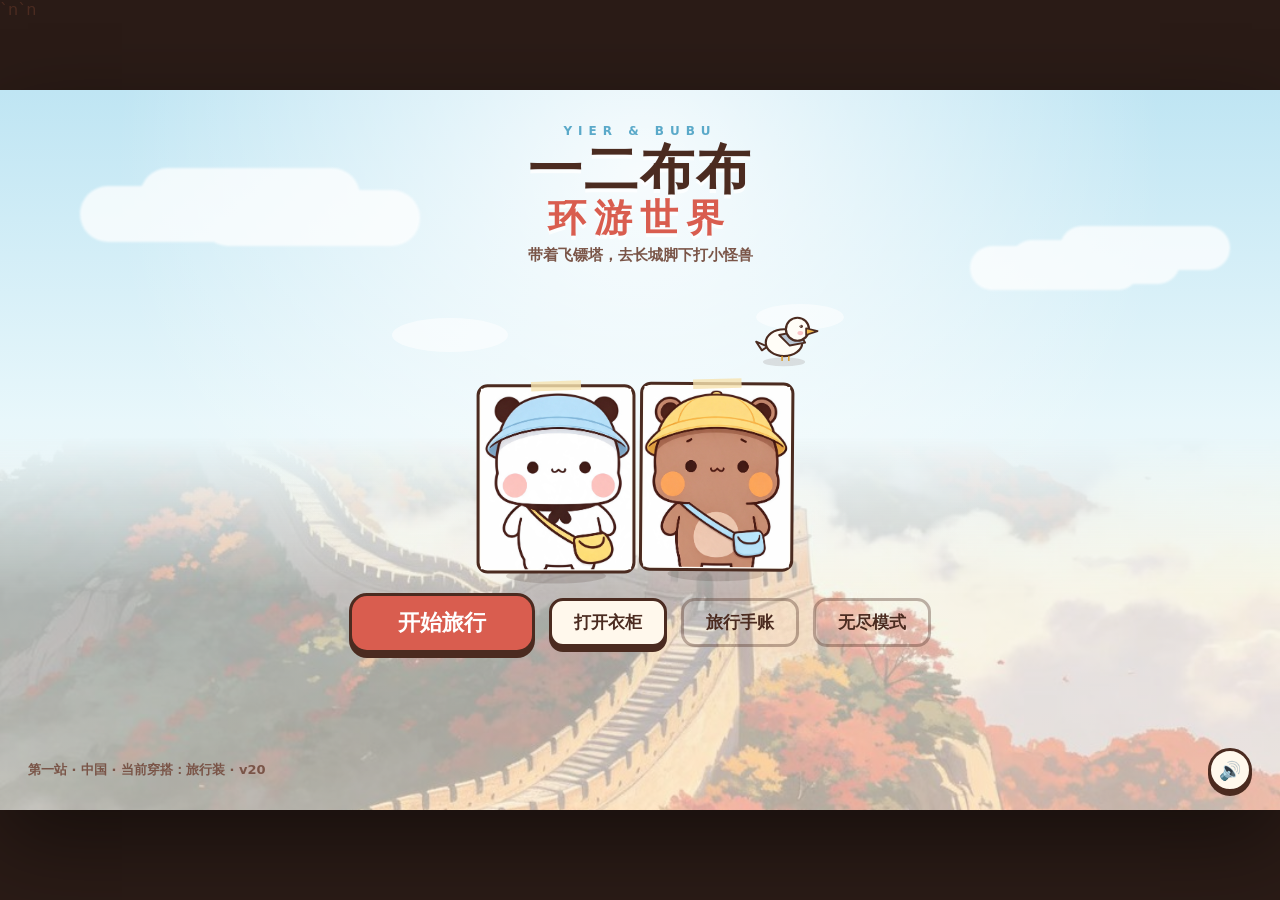
==== v20.html @ ef6043f4 "????:v20 ??????????????????" ====
<!doctype html>
<html lang="zh-CN">
<head>
<base href="./">
<meta name="app-version" content="20">
<meta charset="utf-8">
<meta name="viewport" content="width=device-width, initial-scale=1, maximum-scale=1, user-scalable=no, viewport-fit=cover">`n<meta http-equiv="Cache-Control" content="no-cache, no-store, must-revalidate">`n<meta http-equiv="Pragma" content="no-cache">
<meta name="theme-color" content="#f7e7cf">
<link rel="icon" href="data:,">
<title>一二布布环游世界</title>
<link rel="stylesheet" href="style.css?v=20">
</head>
<body>
<div id="stage">

  <!-- 加载 -->
  <section id="screen-loading" class="screen active">
    <div class="loading-box">
      <div class="loading-bears" id="loading-bears"></div>
      <h1 class="logo-small">一二布布环游世界</h1>
      <p class="muted">正在收拾行李…</p>
    </div>
  </section>

  <!-- 主菜单 -->
  <section id="screen-menu" class="screen menu-screen">
    <div class="menu-sky"></div>
    <div class="menu-cloud cloud-a"></div>
    <div class="menu-cloud cloud-b"></div>
    <div class="menu-content">
      <div class="title-wrap">
        <div class="title-kicker">YIER &amp; BUBU</div>
        <h1 class="game-title">一二布布<span>环游世界</span></h1>
        <p class="game-sub">带着飞镖塔，去长城脚下打小怪兽</p>
      </div>
      <canvas id="menu-bears" width="560" height="330"></canvas>
      <div class="menu-actions">
        <button class="btn primary big" id="btn-start">开始旅行</button>
        <button class="btn" id="btn-wardrobe">打开衣柜</button>
        <button class="btn ghost" id="btn-journal">旅行手账</button>
        <button class="btn ghost" id="btn-endless">无尽模式</button>
      </div>
      <div class="menu-foot">
        <span id="menu-place">第一站 · 中国</span>
        <button class="icon-btn" id="btn-sound-menu" title="声音">🔊</button>
      </div>
    </div>
  </section>

  <!-- 世界地图 -->
  <section id="screen-map" class="screen map-screen">
    <header class="topbar">
      <button class="icon-btn" id="btn-map-back">←</button>
      <div class="topbar-title">环球旅行地图</div>
      <div class="coin-pill"><span class="coin-dot"></span><b id="map-coins">0</b></div>
    </header>
    <div class="map-head">
      <h2>沿着虚线，一站一站走</h2>
      <p>通关一个国家，就能收集印章、解锁新衣服。</p>
    </div>
    <div class="map-route" id="map-route"></div>
    <div class="map-note">中国站已开放 · 其他站点正在施工中</div>
  </section>

  <!-- 关卡选择 -->
  <section id="screen-levels" class="screen levels-screen">
    <header class="topbar">
      <button class="icon-btn" id="btn-levels-back">←</button>
      <div class="topbar-title" id="levels-title">中国 · 汉字之城</div>
      <div class="coin-pill"><span class="coin-dot"></span><b id="levels-coins">0</b></div>
    </header>
    <div class="levels-hero">
      <canvas id="levels-bears" width="360" height="240"></canvas>
      <div class="levels-copy">
        <div class="chapter-tag">第一章</div>
        <h2>长城脚下的小怪兽</h2>
        <p>一二和布布刚下大巴，行李就被一群绒球怪盯上了。把飞镖塔架起来，保护景区！</p>
      </div>
    </div>
    <div class="level-path" id="level-path"></div>
    <div class="levels-foot">通关后获得熊熊币，可以去衣柜给两只熊换装。</div>
  </section>

  <!-- 游戏 -->
  <section id="screen-game" class="screen game-screen">
    <canvas id="game-canvas" width="1280" height="720"></canvas>

    <div class="hud">
      <div class="hud-left">
        <div class="heart-pill" id="hud-lives">❤ 10</div>
        <div class="coin-pill"><span class="coin-dot"></span><b id="hud-coins">150</b></div>
        <div class="buff-pill" id="buff-pill"></div>
      </div>
      <div class="hud-center">
        <div class="wave-label" id="hud-wave">准备中</div>
        <div class="wave-dots" id="hud-wave-dots"></div>
      </div>
      <div class="hud-right">
        <button class="icon-btn" id="btn-speed" title="加速">1×</button>
        <button class="icon-btn" id="btn-fullscreen" title="全屏">⛶</button>
        <button class="icon-btn" id="btn-pause" title="暂停">⏸</button>
      </div>
    </div>

    <div class="tip-bubble" id="tip-bubble">
      <div class="tip-name">鸥鸥提示</div>
      <div class="tip-text" id="tip-text">点地图上的空地，建一座飞镖塔。</div>
      <button class="tip-next" id="tip-next">知道啦</button>
    </div>

    <div class="wave-action" id="wave-action">
      <button class="btn primary" id="btn-wave">开始第 1 波</button>
    </div>

    <div class="skillbar" id="skillbar">
      <button class="skill-btn" id="skill-freeze"><span>❄️</span><small>冰冻</small><b class="cd-text"></b></button>
      <button class="skill-btn" id="skill-bomb"><span>💣</span><small>轰炸</small><b class="cd-text"></b></button>
    </div>

    <div class="buildbar" id="buildbar"></div>

    <div class="tower-panel" id="tower-panel">
      <div class="panel-head">
        <div class="panel-icon" id="panel-icon"></div>
        <div>
          <div class="panel-name" id="panel-name">飞镖塔</div>
          <div class="panel-level" id="panel-level">Lv.1</div>
        </div>
        <button class="icon-btn panel-close" id="panel-close">×</button>
      </div>
      <div class="panel-stats" id="panel-stats"></div>
      <div class="branch-box" id="branch-box"></div>
      <div class="panel-actions">
        <button class="btn primary" id="btn-upgrade">升级 · 80</button>
        <button class="btn ghost" id="btn-sell">拆除 · +36</button>
      </div>
    </div>

    <div class="banner" id="banner"></div>

    <div class="pause-overlay" id="pause-overlay">
      <div class="pause-card">
        <div class="pause-bears" id="pause-bears"></div>
        <h2>休息一下</h2>
        <p>布布说：零食已经摆好了。</p>
        <button class="btn primary" id="btn-resume">继续旅行</button>
        <button class="btn ghost" id="btn-quit">回到地图</button>
      </div>
    </div>
  </section>

  <!-- 结算 -->
  <section id="screen-result" class="screen result-screen">
    <div class="result-card">
      <div class="result-kicker" id="result-kicker">关卡完成</div>
      <h2 id="result-title">长城脚下</h2>
      <div class="stars" id="result-stars"></div>
      <div class="result-goals" id="result-goals"></div>
      <canvas id="result-bears" width="420" height="240"></canvas>
      <div class="reward-row">
        <div class="reward"><span class="coin-dot big"></span><b id="result-coins">+120</b><small>熊熊币</small></div>
        <div class="reward" id="result-stamp-wrap"><span class="stamp-mini">印</span><b id="result-stamp">中国印章</b><small>收集品</small></div>
      </div>
      <div class="result-actions">
        <button class="btn primary" id="btn-result-next">继续</button>
        <button class="btn" id="btn-result-replay">再玩一次</button>
        <button class="btn" id="btn-result-wardrobe">去衣柜</button>
        <button class="btn ghost" id="btn-result-map">回地图</button>
      </div>
    </div>
  </section>

  <!-- 衣柜 -->
  <section id="screen-wardrobe" class="screen wardrobe-screen">
    <header class="topbar">
      <button class="icon-btn" id="btn-wardrobe-back">←</button>
      <div class="topbar-title">一二布布的衣柜</div>
      <div class="coin-pill"><span class="coin-dot"></span><b id="wardrobe-coins">0</b></div>
    </header>
    <div class="wardrobe-stage">
      <div class="wardrobe-bg"></div>
      <canvas id="wardrobe-canvas" width="980" height="330"></canvas>
      <div class="wardrobe-label" id="wardrobe-label">旅行装</div>
    </div>
    <div class="outfit-grid" id="outfit-grid"></div>
    <div class="wardrobe-actions">
      <button class="btn primary" id="btn-wear">穿上这套</button>
      <div class="wardrobe-hint" id="wardrobe-hint">选一套喜欢的，两只熊一起换。</div>
    </div>
  </section>

  <!-- 旅行手账 -->
  <section id="screen-journal" class="screen journal-screen">
    <header class="topbar">
      <button class="icon-btn" id="btn-journal-back">←</button>
      <div class="topbar-title">旅行手账</div>
      <div class="coin-pill"><span class="coin-dot"></span><b id="journal-coins">0</b></div>
    </header>
    <div class="journal-paper">
      <h2>已收集的印章</h2>
      <div class="stamp-grid" id="stamp-grid"></div>
      <h2>小怪兽图鉴</h2>
      <div class="monster-grid" id="monster-grid"></div>
      <p class="journal-note">集齐六个国家的印章，就能解锁“环球旅行斗篷”。</p>
    </div>
  </section>

  <!-- 剧情对话 -->
  <div class="story-overlay" id="story-overlay">
    <div class="story-card">
      <canvas id="story-portrait" width="220" height="220"></canvas>
      <div class="story-body">
        <div class="story-name" id="story-name">鸥鸥</div>
        <div class="story-text" id="story-text"></div>
      </div>
      <button class="btn primary" id="story-next">继续</button>
    </div>
  </div>

  <!-- 提示 -->
  <div class="toast" id="toast"></div>
</div>

<!-- 竖屏提示 -->
<div class="rotate-hint" id="rotate-hint">
  <div class="rotate-icon">↻</div>
  <p>把手机横过来，旅行更舒服</p>
</div>

<script src="js/data.js?v=20"></script>
<script src="js/art.js?v=20"></script>
<script src="js/game.js?v=20"></script>
<script src="js/app.js?v=20"></script>
</body>
</html>
---- style.css ----
:root{
  --ink:#4b2b20;
  --ink-soft:#7a5548;
  --cream:#fff8ec;
  --paper:#fffdf7;
  --red:#d95d4f;
  --red-dark:#b8443a;
  --gold:#f2b84b;
  --gold-dark:#d99a2b;
  --sky:#8ecae6;
  --sky-dark:#5aa9c9;
  --mint:#8fd6b4;
  --pink:#f7b6c8;
  --line:4px solid var(--ink);
  --shadow:0 8px 0 rgba(75,43,32,.16), 0 14px 30px rgba(75,43,32,.18);
  --shadow-soft:0 6px 0 rgba(75,43,32,.10), 0 12px 24px rgba(75,43,32,.12);
}

*{box-sizing:border-box;-webkit-tap-highlight-color:transparent;}
html,body{margin:0;padding:0;width:100%;height:100%;overflow:hidden;background:#2a1b16;}
body{
  font-family:"PingFang SC","Hiragino Sans GB","Microsoft YaHei","Noto Sans SC",system-ui,sans-serif;
  color:var(--ink);
  user-select:none;
}
button{font-family:inherit;color:inherit;border:0;background:none;cursor:pointer;}
b{font-weight:800;}

#stage{
  position:absolute;
  left:0;top:0;
  width:1280px;height:720px;
  transform-origin:0 0;
  overflow:hidden;
  background:var(--cream);
  border-radius:0;
  box-shadow:0 30px 80px rgba(0,0,0,.45);
}

.screen{
  position:absolute;inset:0;
  display:none;
  overflow:hidden;
}
.screen.active{display:block;}

/* ---------- 通用组件 ---------- */
.btn{
  display:inline-flex;align-items:center;justify-content:center;gap:8px;
  min-height:46px;padding:10px 22px;
  border:3px solid var(--ink);
  border-radius:14px;
  background:var(--cream);
  box-shadow:0 5px 0 var(--ink);
  font-size:17px;font-weight:800;
  transition:transform .08s ease, box-shadow .08s ease, background .15s ease;
}
.btn:hover{transform:translateY(-2px);box-shadow:0 7px 0 var(--ink);}
.btn:active{transform:translateY(3px);box-shadow:0 2px 0 var(--ink);}
.btn.primary{background:var(--red);color:#fff;}
.btn.primary:hover{background:#e2685a;}
.btn.ghost{background:transparent;box-shadow:none;border-color:rgba(75,43,32,.35);}
.btn.ghost:active{transform:translateY(2px);box-shadow:none;}
.btn.big{min-height:58px;font-size:22px;padding:12px 46px;border-radius:18px;}
.btn:disabled{opacity:.45;cursor:not-allowed;transform:none;box-shadow:0 5px 0 var(--ink);}

.icon-btn{
  width:44px;height:44px;border-radius:50%;
  border:3px solid var(--ink);
  background:var(--cream);
  box-shadow:0 4px 0 var(--ink);
  font-size:18px;font-weight:800;
  display:inline-flex;align-items:center;justify-content:center;
}
.icon-btn:active{transform:translateY(3px);box-shadow:0 1px 0 var(--ink);}

.coin-pill,.heart-pill{
  display:inline-flex;align-items:center;gap:8px;
  background:var(--cream);
  border:3px solid var(--ink);
  border-radius:999px;
  padding:6px 16px 6px 10px;
  font-weight:800;font-size:18px;
  box-shadow:0 4px 0 rgba(75,43,32,.25);
}
.coin-dot{
  width:20px;height:20px;border-radius:50%;
  background:radial-gradient(circle at 35% 30%,#ffe08a,var(--gold) 55%,var(--gold-dark));
  border:2px solid var(--ink);
  display:inline-block;position:relative;
}
.coin-dot::after{
  content:"★";position:absolute;inset:0;display:flex;align-items:center;justify-content:center;
  font-size:10px;color:#9a6418;
}
.coin-dot.big{width:28px;height:28px;}
.heart-pill{color:var(--red);}

.topbar{
  position:absolute;left:0;right:0;top:0;height:72px;
  display:flex;align-items:center;gap:16px;padding:12px 24px;
  background:linear-gradient(180deg,rgba(255,248,236,.98),rgba(255,248,236,.86));
  border-bottom:3px solid rgba(75,43,32,.18);
  z-index:20;
}
.topbar-title{font-size:22px;font-weight:900;flex:1;text-align:center;letter-spacing:1px;}
.topbar .coin-pill{margin-left:auto;}

.muted{color:var(--ink-soft);}
.build-tag{position:absolute;right:14px;bottom:10px;font-size:11px;color:rgba(75,43,32,.45);z-index:60;pointer-events:none;}

/* ---------- 加载 ---------- */
#screen-loading{background:linear-gradient(180deg,#cdeaf6,#fff8ec);}
#screen-loading.active{display:flex;align-items:center;justify-content:center;}
.loading-box{text-align:center;}
.loading-bears{width:220px;height:150px;margin:0 auto 8px;}
.logo-small{font-size:26px;margin:0 0 6px;}

/* ---------- 主菜单 ---------- */
.menu-screen{
  background:linear-gradient(180deg,#bfe5f3 0%,#e8f7fb 46%,#fff8ec 100%);
}
.menu-screen::after{
  content:"";position:absolute;left:0;right:0;bottom:0;height:52%;
  background:url("assets/cn.jpg?v=20") center 62%/cover no-repeat;
  opacity:.38;
  -webkit-mask-image:linear-gradient(180deg,transparent 0%,#000 42%);
  mask-image:linear-gradient(180deg,transparent 0%,#000 42%);
  pointer-events:none;
}
.menu-sky{
  position:absolute;inset:0;
  background:radial-gradient(ellipse at 50% 12%,rgba(255,255,255,.85),transparent 58%);
}
.menu-cloud{position:absolute;background:#fff;border-radius:999px;opacity:.75;filter:blur(1px);}
.cloud-a{width:220px;height:56px;left:80px;top:96px;box-shadow:60px -18px 0 #fff,120px 4px 0 #fff;}
.cloud-b{width:170px;height:44px;right:100px;top:150px;box-shadow:50px -14px 0 #fff,-40px 6px 0 #fff;}
.menu-content{position:relative;z-index:2;height:100%;display:flex;flex-direction:column;align-items:center;justify-content:flex-start;padding-top:34px;}
.title-wrap{text-align:center;}
.title-kicker{font-size:12px;letter-spacing:6px;font-weight:900;color:var(--sky-dark);margin-bottom:4px;}
.game-title{
  margin:0;font-size:54px;line-height:1.02;letter-spacing:2px;
  color:var(--ink);
  text-shadow:0 4px 0 rgba(255,255,255,.75);
}
.game-title span{display:block;font-size:38px;color:var(--red);letter-spacing:8px;margin-top:2px;}
.game-sub{margin:8px 0 0;font-size:15px;color:var(--ink-soft);font-weight:700;}
#menu-bears{width:560px;height:330px;display:block;margin:2px auto 0;}
.menu-actions{display:flex;gap:14px;align-items:center;margin-top:-4px;}
.menu-foot{
  position:absolute;left:28px;right:28px;bottom:18px;
  display:flex;align-items:center;justify-content:space-between;
  font-size:13px;font-weight:800;color:var(--ink-soft);z-index:3;
}

/* ---------- 地图 ---------- */
.map-screen{
  background:
    radial-gradient(circle at 18% 12%,rgba(255,255,255,.55),transparent 38%),
    linear-gradient(160deg,#f8e7c8,#f2d6ac 55%,#e9c796);
}
.map-screen::before{
  content:"";position:absolute;inset:0;
  background-image:radial-gradient(rgba(75,43,32,.08) 1px,transparent 1px);
  background-size:18px 18px;
  opacity:.5;pointer-events:none;
}
.map-head{padding:86px 0 10px;text-align:center;position:relative;z-index:2;}
.map-head h2{margin:0;font-size:25px;letter-spacing:1px;}
.map-head p{margin:4px 0 0;font-size:13px;color:var(--ink-soft);font-weight:700;}
.map-route{
  position:relative;z-index:2;
  width:1140px;margin:16px auto 0;
  display:grid;grid-template-columns:repeat(3,1fr);gap:18px;
}
.country-card{
  position:relative;height:176px;border:4px solid var(--ink);border-radius:20px;
  overflow:hidden;background:#fff;box-shadow:var(--shadow);
  transition:transform .15s ease;
}
.country-card.unlocked{cursor:pointer;}
.country-card.unlocked:hover{transform:translateY(-4px) rotate(-.4deg);}
.country-card img{width:100%;height:100%;object-fit:cover;display:block;}
.country-card .cc-shade{
  position:absolute;inset:0;
  background:linear-gradient(180deg,rgba(0,0,0,0) 28%,rgba(38,22,16,.72) 100%);
}
.country-card .cc-copy{position:absolute;left:16px;right:14px;bottom:12px;color:#fff;}
.country-card .cc-name{font-size:23px;font-weight:900;letter-spacing:2px;line-height:1.1;}
.country-card .cc-tag{font-size:12px;opacity:.88;font-weight:700;margin-top:2px;}
.country-card .cc-badge{
  position:absolute;top:10px;left:10px;
  background:var(--gold);border:2px solid var(--ink);border-radius:999px;
  padding:3px 10px;font-size:11px;font-weight:900;color:var(--ink);
}
.country-card .cc-stamp{
  position:absolute;top:10px;right:10px;
  width:38px;height:38px;border-radius:50%;
  border:3px solid #fff2d0;color:#fff2d0;
  display:flex;align-items:center;justify-content:center;
  font-size:19px;font-weight:900;transform:rotate(-12deg);
  background:rgba(217,93,79,.7);
}
.country-card.locked img{filter:grayscale(.7) blur(1.2px) brightness(.9);}
.country-card.locked .cc-shade{background:linear-gradient(180deg,rgba(255,248,236,.05),rgba(38,22,16,.68));}
.country-card.locked .cc-name{color:rgba(255,255,255,.82);}
.country-card .cc-lock{
  position:absolute;inset:0;display:flex;align-items:center;justify-content:center;
  color:rgba(255,255,255,.9);font-size:14px;font-weight:900;letter-spacing:2px;
  text-shadow:0 2px 6px rgba(0,0,0,.5);
}
.map-note{position:absolute;left:0;right:0;bottom:14px;text-align:center;font-size:12px;color:rgba(75,43,32,.6);font-weight:700;z-index:2;}

/* ---------- 关卡 ---------- */
.levels-screen{
  background:
    linear-gradient(180deg,rgba(255,248,236,.86),rgba(255,248,236,.72)),
    url("assets/cn.jpg?v=20") center/cover no-repeat;
}
.levels-screen::after{content:"";position:absolute;inset:0;background:radial-gradient(ellipse at 50% 20%,transparent 40%,rgba(75,43,32,.18));pointer-events:none;}
.levels-hero{position:relative;z-index:2;display:flex;align-items:center;gap:24px;padding:92px 60px 0;}
#levels-bears{width:360px;height:240px;}
.levels-copy{max-width:700px;}
.chapter-tag{display:inline-block;background:var(--gold);border:3px solid var(--ink);border-radius:999px;padding:3px 12px;font-size:12px;font-weight:900;}
.levels-copy h2{margin:8px 0 4px;font-size:30px;}
.levels-copy p{margin:0;font-size:14px;line-height:1.7;color:var(--ink-soft);font-weight:600;}
.level-path{
  position:relative;z-index:2;
  display:flex;align-items:flex-start;justify-content:center;gap:28px;
  margin-top:8px;padding:0 40px;
}
.level-path::before{
  content:"";position:absolute;left:10%;right:10%;top:130px;
  border-top:4px dashed rgba(75,43,32,.35);
}
.level-node{
  position:relative;z-index:2;width:152px;text-align:center;cursor:pointer;
  transition:transform .15s ease;
}
.level-node:hover{transform:translateY(-4px);}
.level-node .ln-map{
  width:140px;height:68px;margin:0 auto 6px;border:3px solid var(--ink);border-radius:12px;
  background:#fff8ec;box-shadow:0 4px 0 rgba(75,43,32,.25);overflow:hidden;
}
.level-node .ln-map canvas{display:block;width:100%;height:100%;}
.level-node .ln-circle{
  width:112px;height:112px;margin:0 auto;border-radius:50%;
  border:4px solid var(--ink);
  background:var(--cream);
  box-shadow:0 7px 0 rgba(75,43,32,.25);
  display:flex;flex-direction:column;align-items:center;justify-content:center;
  font-size:34px;font-weight:900;position:relative;
}
.level-node .ln-circle small{font-size:11px;letter-spacing:1px;color:var(--ink-soft);}
.level-node .ln-stars{margin-top:8px;font-size:19px;letter-spacing:2px;color:#c9a36b;height:24px;}
.level-node .ln-stars .on{color:var(--gold-dark);text-shadow:0 1px 0 #fff;}
.level-node .ln-name{margin-top:2px;font-size:13px;font-weight:800;}
.level-node.ln-boss .ln-circle{background:#ffe3dc;}
.level-node.locked{cursor:not-allowed;filter:grayscale(.8);opacity:.72;}
.level-node.locked:hover{transform:none;}
.level-node .ln-lock{position:absolute;left:50%;top:38px;transform:translateX(-50%);font-size:26px;}
.levels-foot{position:absolute;left:0;right:0;bottom:18px;text-align:center;font-size:12px;color:rgba(75,43,32,.62);font-weight:700;z-index:2;}

/* ---------- 游戏 ---------- */
.game-screen{background:#8db3c9;}
#game-canvas{position:absolute;inset:0;width:1280px;height:720px;display:block;}
.hud{
  position:absolute;left:0;right:0;top:0;height:70px;
  display:flex;align-items:center;gap:16px;padding:12px 20px;
  background:linear-gradient(180deg,rgba(255,248,236,.96),rgba(255,248,236,.62) 70%,transparent);
  z-index:10;pointer-events:none;
}
.hud button{pointer-events:auto;}
.hud-left{display:flex;gap:10px;align-items:center;}
.hud-center{flex:1;text-align:center;}
.wave-label{font-size:15px;font-weight:900;letter-spacing:1px;}
.wave-dots{display:flex;gap:6px;justify-content:center;margin-top:2px;}
.wave-dots i{width:16px;height:6px;border-radius:99px;background:rgba(75,43,32,.22);border:1px solid rgba(75,43,32,.35);}
.wave-dots i.done{background:var(--gold);}
.wave-dots i.now{background:var(--red);}
.hud-right{display:flex;gap:8px;}
.buildbar{
  position:absolute;left:0;right:0;bottom:0;height:122px;
  display:flex;align-items:center;justify-content:center;gap:12px;
  padding:10px 18px 14px;
  background:linear-gradient(180deg,rgba(255,248,236,.15),rgba(255,248,236,.94) 42%,rgba(255,248,236,.98));
  z-index:10;
}
.build-card{
  width:158px;height:98px;border:3px solid var(--ink);border-radius:16px;
  background:var(--cream);box-shadow:0 5px 0 rgba(75,43,32,.28);
  display:flex;align-items:center;gap:8px;padding:7px 9px;
  transition:transform .1s ease, background .15s ease;
}
.build-card:hover{transform:translateY(-3px);}
.build-card.selected{background:#ffe9b8;transform:translateY(-4px);box-shadow:0 7px 0 var(--red);}
.build-card.disabled{opacity:.4;cursor:not-allowed;transform:none;}
.build-card canvas{width:52px;height:52px;flex:0 0 52px;}
.build-card .bc-name{font-size:14px;font-weight:900;line-height:1.2;}
.build-card .bc-cost{font-size:12px;font-weight:900;color:var(--gold-dark);display:flex;align-items:center;gap:3px;margin-top:2px;}
.build-card .bc-key{font-size:10px;color:var(--ink-soft);margin-top:1px;}
.tower-panel{
  position:absolute;left:18px;right:auto;top:84px;width:272px;
  background:var(--cream);border:4px solid var(--ink);border-radius:20px;
  box-shadow:var(--shadow);padding:14px;z-index:15;
  display:none;
}
.tower-panel.show{display:block;}
.panel-head{display:flex;align-items:center;gap:10px;position:relative;}
.panel-icon{width:48px;height:48px;border-radius:12px;border:3px solid var(--ink);background:#fff;display:flex;align-items:center;justify-content:center;}
.panel-icon canvas{width:40px;height:40px;}
.panel-name{font-size:17px;font-weight:900;}
.panel-level{font-size:12px;color:var(--ink-soft);font-weight:800;}
.panel-close{position:absolute;right:-2px;top:-4px;width:30px;height:30px;font-size:15px;box-shadow:0 3px 0 var(--ink);}
.panel-stats{display:grid;grid-template-columns:1fr 1fr;gap:6px 10px;margin:12px 0;font-size:12px;font-weight:700;}
.panel-stats span{background:rgba(75,43,32,.06);border-radius:8px;padding:5px 8px;}
.panel-actions{display:flex;gap:8px;}
.panel-actions .btn{flex:1;padding:8px 6px;font-size:13px;min-height:40px;}
.tip-bubble{
  position:absolute;right:18px;left:auto;top:84px;bottom:auto;width:340px;
  background:var(--cream);border:3px solid var(--ink);border-radius:18px;
  box-shadow:var(--shadow);padding:10px 12px 10px 14px;z-index:16;
  display:none;pointer-events:none;
}
.tip-bubble.show{display:block;animation:pop .22s ease;}
.tip-bubble::after{
  content:"";position:absolute;right:40px;left:auto;bottom:-14px;
  width:0;height:0;border-left:12px solid transparent;border-right:12px solid transparent;
  border-top:14px solid var(--ink);
}
.tip-next{pointer-events:auto;}
.tip-name{font-size:11px;font-weight:900;color:var(--sky-dark);letter-spacing:1px;}
.tip-text{font-size:13px;font-weight:700;line-height:1.55;margin:3px 0 7px;}
.tip-next{font-size:11px;font-weight:900;color:var(--red);padding:2px 0;}
.wave-action{position:absolute;left:50%;right:auto;bottom:132px;transform:translateX(-50%);z-index:12;}
.wave-action .btn{min-height:50px;font-size:17px;padding:8px 20px;}
.banner{
  position:absolute;left:0;right:0;top:190px;text-align:center;z-index:14;
  font-size:44px;font-weight:900;color:#fff;letter-spacing:3px;
  text-shadow:0 4px 0 var(--ink),0 8px 18px rgba(0,0,0,.35);
  opacity:0;transform:scale(.92);transition:opacity .25s ease, transform .25s ease;
  pointer-events:none;
}
.banner.show{opacity:1;transform:scale(1);}
.pause-overlay{
  position:absolute;inset:0;background:rgba(42,24,18,.55);z-index:30;
  display:none;align-items:center;justify-content:center;
}
.pause-overlay.show{display:flex;}
.pause-card{
  width:430px;background:var(--cream);border:4px solid var(--ink);border-radius:24px;
  box-shadow:var(--shadow);padding:22px;text-align:center;
}
.pause-bears{height:120px;margin:-4px auto 0;}
.pause-card h2{margin:0 0 4px;font-size:26px;}
.pause-card p{margin:0 0 14px;font-size:13px;color:var(--ink-soft);font-weight:700;}
.pause-card .btn{display:block;width:100%;margin-top:9px;}

/* ---------- 结算 ---------- */
.result-screen{
  background:
    linear-gradient(180deg,rgba(255,248,236,.9),rgba(255,248,236,.78)),
    url("assets/cn.jpg?v=20") center/cover no-repeat;
  align-items:center;justify-content:center;
}
.result-screen.active{display:flex;}
.result-card{
  width:660px;background:var(--cream);border:4px solid var(--ink);border-radius:26px;
  box-shadow:var(--shadow);padding:22px 28px 20px;text-align:center;position:relative;
}
.result-kicker{font-size:12px;letter-spacing:4px;font-weight:900;color:var(--red);}
.result-card h2{margin:3px 0 4px;font-size:32px;}
.stars{font-size:40px;letter-spacing:8px;height:50px;color:#d9c6a8;}
.stars .on{color:var(--gold);text-shadow:0 3px 0 var(--ink);}
#result-bears{width:420px;height:240px;display:block;margin:-6px auto 0;}
.reward-row{display:flex;justify-content:center;gap:24px;margin:0 0 14px;}
.reward{display:flex;flex-direction:column;align-items:center;gap:2px;font-size:18px;font-weight:900;}
.reward small{font-size:10px;color:var(--ink-soft);font-weight:700;}
.reward .stamp-mini{
  width:30px;height:30px;border-radius:50%;border:3px solid var(--red);
  color:var(--red);display:flex;align-items:center;justify-content:center;font-size:14px;font-weight:900;
  transform:rotate(-10deg);
}
.result-actions{display:flex;gap:10px;justify-content:center;}

/* ---------- 衣柜 ---------- */
.wardrobe-screen{
  background:
    radial-gradient(circle at 50% 0%,rgba(255,255,255,.75),transparent 55%),
    linear-gradient(180deg,#f6e3c8,#efd0ad 70%,#e8c39d);
}
.wardrobe-stage{
  position:absolute;left:50%;top:82px;transform:translateX(-50%);
  width:980px;height:330px;border:4px solid var(--ink);border-radius:22px;
  overflow:hidden;box-shadow:var(--shadow);background:#fdf3e0;
}
.wardrobe-bg{
  position:absolute;inset:0;
  background:
    linear-gradient(180deg,rgba(255,248,236,.2),rgba(255,248,236,.75)),
    repeating-linear-gradient(90deg,rgba(75,43,32,.05) 0 2px,transparent 2px 36px);
}
.wardrobe-stage::after{
  content:"";position:absolute;left:8%;right:8%;bottom:18px;height:24px;border-radius:50%;
  background:rgba(75,43,32,.12);filter:blur(6px);
}
#wardrobe-canvas{position:absolute;left:0;top:0;width:980px;height:330px;}
.wardrobe-label{
  position:absolute;left:18px;bottom:14px;
  background:var(--cream);border:3px solid var(--ink);border-radius:999px;
  padding:4px 14px;font-size:14px;font-weight:900;z-index:2;
}
.outfit-grid{
  position:absolute;left:50%;top:430px;transform:translateX(-50%);
  width:1060px;display:grid;grid-template-columns:repeat(4,1fr);gap:10px;
}
.outfit-card{
  position:relative;height:104px;border:3px solid var(--ink);border-radius:14px;
  background:var(--cream);box-shadow:0 4px 0 rgba(75,43,32,.22);
  display:flex;align-items:center;gap:6px;padding:6px 8px;cursor:pointer;
  transition:transform .1s ease, background .15s ease;
}
.outfit-card:hover{transform:translateY(-3px);}
.outfit-card.selected{background:#ffe9b8;box-shadow:0 5px 0 var(--red);}
.outfit-card.locked{opacity:.55;filter:grayscale(.6);}
.outfit-card canvas{width:62px;height:78px;flex:0 0 62px;}
.outfit-card .oc-name{font-size:12px;font-weight:900;line-height:1.3;}
.outfit-card .oc-price{font-size:11px;font-weight:900;color:var(--gold-dark);margin-top:3px;}
.outfit-card .oc-owned{font-size:10px;color:var(--mint);font-weight:900;margin-top:3px;}
.wardrobe-actions{
  position:absolute;left:50%;bottom:14px;transform:translateX(-50%);
  display:flex;align-items:center;gap:16px;
}
.wardrobe-hint{font-size:12px;font-weight:700;color:var(--ink-soft);}

/* ---------- 手账 ---------- */
.journal-screen{
  background:
    radial-gradient(circle at 20% 10%,rgba(255,255,255,.6),transparent 40%),
    linear-gradient(160deg,#f8e7c8,#efd2a8);
}
.journal-paper{
  position:absolute;left:50%;top:84px;transform:translateX(-50%);
  width:1050px;height:560px;background:var(--paper);
  border:4px solid var(--ink);border-radius:18px;box-shadow:var(--shadow);
  padding:20px 26px;overflow:hidden;
}
.journal-paper::before{
  content:"";position:absolute;inset:8px;border:2px dashed rgba(75,43,32,.18);border-radius:12px;pointer-events:none;
}
.journal-paper h2{margin:2px 0 10px;font-size:20px;}
.stamp-grid{display:flex;gap:12px;flex-wrap:wrap;min-height:92px;}
.stamp-card{
  width:92px;height:82px;border-radius:50%;border:3px solid var(--red);
  color:var(--red);display:flex;flex-direction:column;align-items:center;justify-content:center;
  font-size:12px;font-weight:900;transform:rotate(-8deg);background:rgba(217,93,79,.05);
}
.stamp-card.off{border-color:rgba(75,43,32,.2);color:rgba(75,43,32,.25);background:transparent;transform:none;}
.monster-grid{display:flex;gap:12px;flex-wrap:wrap;margin-bottom:8px;}
.monster-card{
  width:96px;height:96px;border:3px solid var(--ink);border-radius:14px;background:var(--cream);
  display:flex;flex-direction:column;align-items:center;justify-content:center;gap:2px;font-size:10px;font-weight:800;
}
.monster-card canvas{width:56px;height:56px;}
.journal-note{margin:6px 0 0;font-size:11px;color:var(--ink-soft);font-weight:700;}

/* ---------- 剧情 ---------- */
.story-overlay{
  position:absolute;inset:0;background:rgba(42,24,18,.42);z-index:50;
  display:none;align-items:flex-end;justify-content:center;padding-bottom:38px;
}
.story-overlay.show{display:flex;}
.story-card{
  width:860px;min-height:170px;background:var(--cream);border:4px solid var(--ink);border-radius:22px;
  box-shadow:var(--shadow);padding:14px 18px;display:flex;align-items:center;gap:16px;position:relative;
}
#story-portrait{width:130px;height:130px;flex:0 0 130px;}
.story-body{flex:1;}
.story-name{font-size:14px;font-weight:900;color:var(--red);letter-spacing:1px;margin-bottom:2px;}
.story-text{font-size:16px;line-height:1.65;font-weight:700;min-height:52px;}
.story-card .btn{position:absolute;right:16px;bottom:14px;min-height:40px;font-size:14px;padding:6px 18px;}

/* ---------- 提示 ---------- */
.toast{
  position:absolute;left:50%;bottom:140px;transform:translate(-50%,14px);
  background:rgba(75,43,32,.92);color:#fff;border-radius:999px;
  padding:9px 20px;font-size:13px;font-weight:800;z-index:80;
  opacity:0;pointer-events:none;transition:opacity .2s ease, transform .2s ease;
  white-space:nowrap;
}
.toast.show{opacity:1;transform:translate(-50%,0);}

.rotate-hint{
  position:fixed;inset:0;background:#2a1b16;color:#fff8ec;z-index:9999;
  display:none;flex-direction:column;align-items:center;justify-content:center;gap:12px;
}
.rotate-icon{font-size:48px;animation:spin 2.4s linear infinite;}
.rotate-hint p{font-size:16px;font-weight:700;}

@keyframes pop{from{transform:scale(.94);opacity:0}to{transform:scale(1);opacity:1}}
@keyframes spin{to{transform:rotate(360deg)}}
@keyframes floaty{0%,100%{transform:translateY(0)}50%{transform:translateY(-8px)}}

.buff-pill{
  display:none;align-items:center;padding:4px 10px;border-radius:999px;
  background:#ffe9b8;border:2px solid var(--ink);font-size:11px;font-weight:900;color:var(--ink);
}
.menu-actions{flex-wrap:wrap;justify-content:center;}
.skillbar{position:absolute;left:20px;bottom:132px;display:flex;gap:10px;z-index:14;}
.skill-btn{
  position:relative;width:58px;height:58px;border-radius:18px;border:3px solid var(--ink);
  background:var(--cream);box-shadow:0 5px 0 rgba(75,43,32,.28);
  display:flex;flex-direction:column;align-items:center;justify-content:center;gap:1px;
  font-family:inherit;cursor:pointer;overflow:hidden;
}
.skill-btn span{font-size:20px;line-height:1;}
.skill-btn small{font-size:10px;font-weight:900;color:var(--ink);line-height:1;}
.skill-btn .cd-text{position:absolute;right:4px;bottom:2px;font-size:10px;color:var(--ink-soft);}
.skill-btn.cooling{opacity:.55;filter:grayscale(.35);}
.skill-btn.aiming{background:#ffe3dc;box-shadow:0 0 0 3px rgba(217,74,61,.35),0 5px 0 rgba(75,43,32,.28);}
.result-goals{display:flex;flex-wrap:wrap;justify-content:center;gap:6px;margin:2px 0 8px;}
.result-goal{font-size:11px;font-weight:800;padding:3px 9px;border-radius:999px;border:2px solid rgba(75,43,32,.25);color:var(--ink-soft);}
.result-goal.done{background:#e8f5e9;border-color:#4b8b5a;color:#2f6b3d;}
.result-goal.fail{opacity:.55;text-decoration:line-through;}
.branch-box{margin:8px 0 4px;}
.branch-title{font-size:11px;font-weight:900;color:var(--ink-soft);margin-bottom:5px;}
.branch-btn{
  display:block;width:100%;text-align:left;margin-bottom:5px;padding:7px 9px;
  border:2px solid var(--ink);border-radius:10px;background:#fff8ec;font-family:inherit;cursor:pointer;
}
.branch-btn b{font-size:13px;display:block;}
.branch-btn small{font-size:10px;color:var(--ink-soft);line-height:1.35;display:block;margin-top:2px;}
.branch-btn:hover{background:#ffe9b8;}
.branch-chosen{font-size:12px;font-weight:900;color:#2f6b3d;background:#e8f5e9;border:2px solid #4b8b5a;border-radius:10px;padding:6px 8px;}

@media (orientation:landscape) and (max-height:620px){
  .hud{top:var(--safe-y,0px);}
  .buildbar{bottom:var(--safe-y,0px);}
  .skillbar{bottom:calc(132px + var(--safe-y,0px));}
  .tower-panel{top:calc(84px + var(--safe-y,0px));}
  .tip-bubble{top:calc(84px + var(--safe-y,0px));}
  .levels-foot{bottom:calc(18px + var(--safe-y,0px));}
  .menu-content{padding-top:calc(14px + var(--safe-y,0px));}
  .title-kicker{font-size:10px;letter-spacing:4px;margin-bottom:2px;}
  .game-title{font-size:40px;}
  .game-title span{font-size:28px;letter-spacing:5px;}
  .game-sub{font-size:12px;margin-top:4px;}
  #menu-bears{width:407px;height:240px;}
  .menu-actions{gap:8px;margin-top:-6px;}
  .menu-actions .btn{min-height:40px;padding:8px 14px;font-size:13px;}
  .menu-foot{bottom:calc(8px + var(--safe-y,0px));font-size:11px;}
}

@media (max-width:900px) and (orientation:portrait){
  .rotate-hint{display:flex;}
}
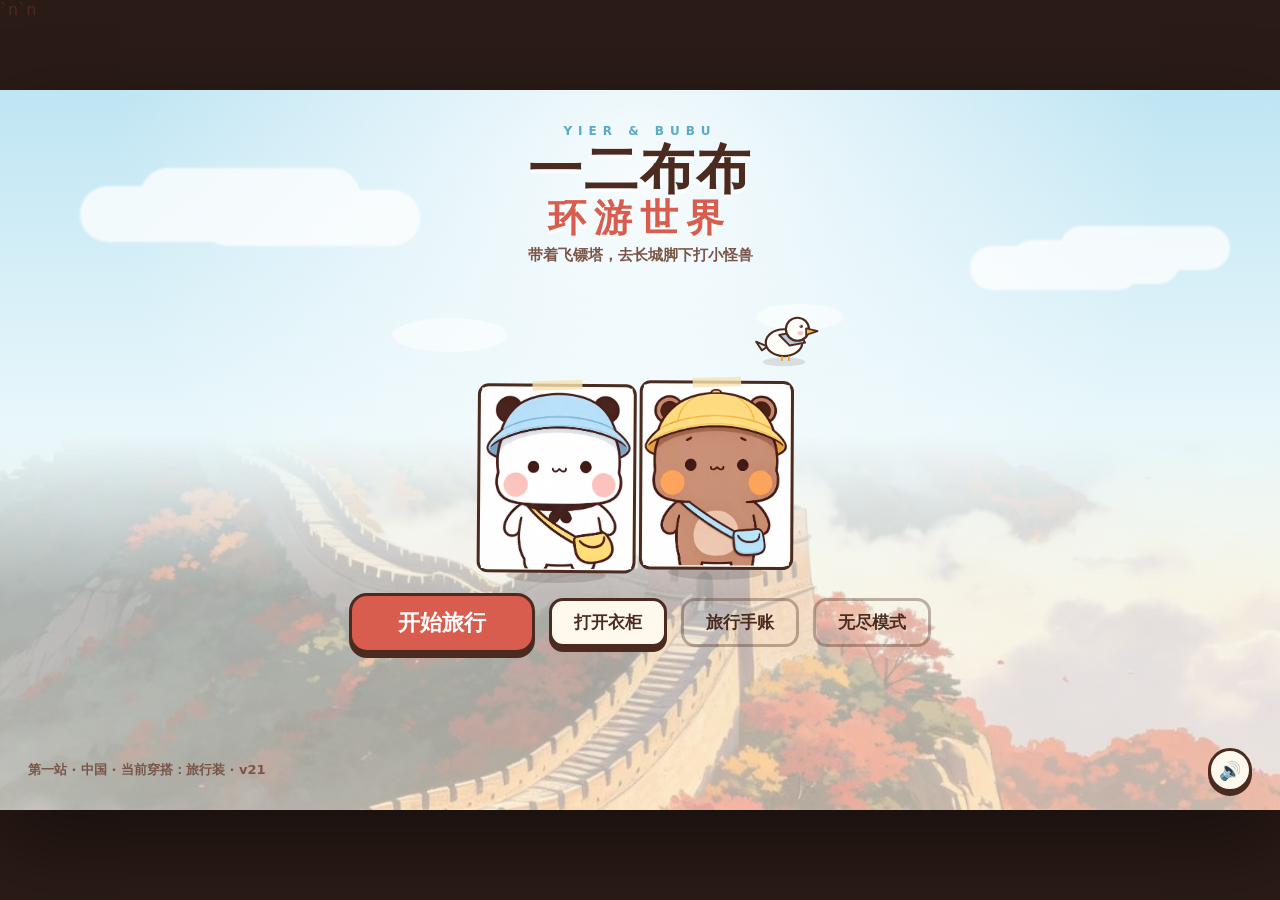
==== commit c9aefd5a: "v21:???????????,???????" ====
--- a/v20.html
+++ b/v20.html
@@ -1,235 +1,13 @@
-<!doctype html>
-<html lang="zh-CN">
+<!doctype html>
+<html lang="zh-CN">
 <head>
-<base href="./">
-<meta name="app-version" content="20">
-<meta charset="utf-8">
-<meta name="viewport" content="width=device-width, initial-scale=1, maximum-scale=1, user-scalable=no, viewport-fit=cover">`n<meta http-equiv="Cache-Control" content="no-cache, no-store, must-revalidate">`n<meta http-equiv="Pragma" content="no-cache">
-<meta name="theme-color" content="#f7e7cf">
-<link rel="icon" href="data:,">
-<title>一二布布环游世界</title>
-<link rel="stylesheet" href="style.css?v=20">
-</head>
-<body>
-<div id="stage">
-
-  <!-- 加载 -->
-  <section id="screen-loading" class="screen active">
-    <div class="loading-box">
-      <div class="loading-bears" id="loading-bears"></div>
-      <h1 class="logo-small">一二布布环游世界</h1>
-      <p class="muted">正在收拾行李…</p>
-    </div>
-  </section>
-
-  <!-- 主菜单 -->
-  <section id="screen-menu" class="screen menu-screen">
-    <div class="menu-sky"></div>
-    <div class="menu-cloud cloud-a"></div>
-    <div class="menu-cloud cloud-b"></div>
-    <div class="menu-content">
-      <div class="title-wrap">
-        <div class="title-kicker">YIER &amp; BUBU</div>
-        <h1 class="game-title">一二布布<span>环游世界</span></h1>
-        <p class="game-sub">带着飞镖塔，去长城脚下打小怪兽</p>
-      </div>
-      <canvas id="menu-bears" width="560" height="330"></canvas>
-      <div class="menu-actions">
-        <button class="btn primary big" id="btn-start">开始旅行</button>
-        <button class="btn" id="btn-wardrobe">打开衣柜</button>
-        <button class="btn ghost" id="btn-journal">旅行手账</button>
-        <button class="btn ghost" id="btn-endless">无尽模式</button>
-      </div>
-      <div class="menu-foot">
-        <span id="menu-place">第一站 · 中国</span>
-        <button class="icon-btn" id="btn-sound-menu" title="声音">🔊</button>
-      </div>
-    </div>
-  </section>
-
-  <!-- 世界地图 -->
-  <section id="screen-map" class="screen map-screen">
-    <header class="topbar">
-      <button class="icon-btn" id="btn-map-back">←</button>
-      <div class="topbar-title">环球旅行地图</div>
-      <div class="coin-pill"><span class="coin-dot"></span><b id="map-coins">0</b></div>
-    </header>
-    <div class="map-head">
-      <h2>沿着虚线，一站一站走</h2>
-      <p>通关一个国家，就能收集印章、解锁新衣服。</p>
-    </div>
-    <div class="map-route" id="map-route"></div>
-    <div class="map-note">中国站已开放 · 其他站点正在施工中</div>
-  </section>
-
-  <!-- 关卡选择 -->
-  <section id="screen-levels" class="screen levels-screen">
-    <header class="topbar">
-      <button class="icon-btn" id="btn-levels-back">←</button>
-      <div class="topbar-title" id="levels-title">中国 · 汉字之城</div>
-      <div class="coin-pill"><span class="coin-dot"></span><b id="levels-coins">0</b></div>
-    </header>
-    <div class="levels-hero">
-      <canvas id="levels-bears" width="360" height="240"></canvas>
-      <div class="levels-copy">
-        <div class="chapter-tag">第一章</div>
-        <h2>长城脚下的小怪兽</h2>
-        <p>一二和布布刚下大巴，行李就被一群绒球怪盯上了。把飞镖塔架起来，保护景区！</p>
-      </div>
-    </div>
-    <div class="level-path" id="level-path"></div>
-    <div class="levels-foot">通关后获得熊熊币，可以去衣柜给两只熊换装。</div>
-  </section>
-
-  <!-- 游戏 -->
-  <section id="screen-game" class="screen game-screen">
-    <canvas id="game-canvas" width="1280" height="720"></canvas>
-
-    <div class="hud">
-      <div class="hud-left">
-        <div class="heart-pill" id="hud-lives">❤ 10</div>
-        <div class="coin-pill"><span class="coin-dot"></span><b id="hud-coins">150</b></div>
-        <div class="buff-pill" id="buff-pill"></div>
-      </div>
-      <div class="hud-center">
-        <div class="wave-label" id="hud-wave">准备中</div>
-        <div class="wave-dots" id="hud-wave-dots"></div>
-      </div>
-      <div class="hud-right">
-        <button class="icon-btn" id="btn-speed" title="加速">1×</button>
-        <button class="icon-btn" id="btn-fullscreen" title="全屏">⛶</button>
-        <button class="icon-btn" id="btn-pause" title="暂停">⏸</button>
-      </div>
-    </div>
-
-    <div class="tip-bubble" id="tip-bubble">
-      <div class="tip-name">鸥鸥提示</div>
-      <div class="tip-text" id="tip-text">点地图上的空地，建一座飞镖塔。</div>
-      <button class="tip-next" id="tip-next">知道啦</button>
-    </div>
-
-    <div class="wave-action" id="wave-action">
-      <button class="btn primary" id="btn-wave">开始第 1 波</button>
-    </div>
-
-    <div class="skillbar" id="skillbar">
-      <button class="skill-btn" id="skill-freeze"><span>❄️</span><small>冰冻</small><b class="cd-text"></b></button>
-      <button class="skill-btn" id="skill-bomb"><span>💣</span><small>轰炸</small><b class="cd-text"></b></button>
-    </div>
-
-    <div class="buildbar" id="buildbar"></div>
-
-    <div class="tower-panel" id="tower-panel">
-      <div class="panel-head">
-        <div class="panel-icon" id="panel-icon"></div>
-        <div>
-          <div class="panel-name" id="panel-name">飞镖塔</div>
-          <div class="panel-level" id="panel-level">Lv.1</div>
-        </div>
-        <button class="icon-btn panel-close" id="panel-close">×</button>
-      </div>
-      <div class="panel-stats" id="panel-stats"></div>
-      <div class="branch-box" id="branch-box"></div>
-      <div class="panel-actions">
-        <button class="btn primary" id="btn-upgrade">升级 · 80</button>
-        <button class="btn ghost" id="btn-sell">拆除 · +36</button>
-      </div>
-    </div>
-
-    <div class="banner" id="banner"></div>
-
-    <div class="pause-overlay" id="pause-overlay">
-      <div class="pause-card">
-        <div class="pause-bears" id="pause-bears"></div>
-        <h2>休息一下</h2>
-        <p>布布说：零食已经摆好了。</p>
-        <button class="btn primary" id="btn-resume">继续旅行</button>
-        <button class="btn ghost" id="btn-quit">回到地图</button>
-      </div>
-    </div>
-  </section>
-
-  <!-- 结算 -->
-  <section id="screen-result" class="screen result-screen">
-    <div class="result-card">
-      <div class="result-kicker" id="result-kicker">关卡完成</div>
-      <h2 id="result-title">长城脚下</h2>
-      <div class="stars" id="result-stars"></div>
-      <div class="result-goals" id="result-goals"></div>
-      <canvas id="result-bears" width="420" height="240"></canvas>
-      <div class="reward-row">
-        <div class="reward"><span class="coin-dot big"></span><b id="result-coins">+120</b><small>熊熊币</small></div>
-        <div class="reward" id="result-stamp-wrap"><span class="stamp-mini">印</span><b id="result-stamp">中国印章</b><small>收集品</small></div>
-      </div>
-      <div class="result-actions">
-        <button class="btn primary" id="btn-result-next">继续</button>
-        <button class="btn" id="btn-result-replay">再玩一次</button>
-        <button class="btn" id="btn-result-wardrobe">去衣柜</button>
-        <button class="btn ghost" id="btn-result-map">回地图</button>
-      </div>
-    </div>
-  </section>
-
-  <!-- 衣柜 -->
-  <section id="screen-wardrobe" class="screen wardrobe-screen">
-    <header class="topbar">
-      <button class="icon-btn" id="btn-wardrobe-back">←</button>
-      <div class="topbar-title">一二布布的衣柜</div>
-      <div class="coin-pill"><span class="coin-dot"></span><b id="wardrobe-coins">0</b></div>
-    </header>
-    <div class="wardrobe-stage">
-      <div class="wardrobe-bg"></div>
-      <canvas id="wardrobe-canvas" width="980" height="330"></canvas>
-      <div class="wardrobe-label" id="wardrobe-label">旅行装</div>
-    </div>
-    <div class="outfit-grid" id="outfit-grid"></div>
-    <div class="wardrobe-actions">
-      <button class="btn primary" id="btn-wear">穿上这套</button>
-      <div class="wardrobe-hint" id="wardrobe-hint">选一套喜欢的，两只熊一起换。</div>
-    </div>
-  </section>
-
-  <!-- 旅行手账 -->
-  <section id="screen-journal" class="screen journal-screen">
-    <header class="topbar">
-      <button class="icon-btn" id="btn-journal-back">←</button>
-      <div class="topbar-title">旅行手账</div>
-      <div class="coin-pill"><span class="coin-dot"></span><b id="journal-coins">0</b></div>
-    </header>
-    <div class="journal-paper">
-      <h2>已收集的印章</h2>
-      <div class="stamp-grid" id="stamp-grid"></div>
-      <h2>小怪兽图鉴</h2>
-      <div class="monster-grid" id="monster-grid"></div>
-      <p class="journal-note">集齐六个国家的印章，就能解锁“环球旅行斗篷”。</p>
-    </div>
-  </section>
-
-  <!-- 剧情对话 -->
-  <div class="story-overlay" id="story-overlay">
-    <div class="story-card">
-      <canvas id="story-portrait" width="220" height="220"></canvas>
-      <div class="story-body">
-        <div class="story-name" id="story-name">鸥鸥</div>
-        <div class="story-text" id="story-text"></div>
-      </div>
-      <button class="btn primary" id="story-next">继续</button>
-    </div>
-  </div>
-
-  <!-- 提示 -->
-  <div class="toast" id="toast"></div>
-</div>
-
-<!-- 竖屏提示 -->
-<div class="rotate-hint" id="rotate-hint">
-  <div class="rotate-icon">↻</div>
-  <p>把手机横过来，旅行更舒服</p>
-</div>
-
-<script src="js/data.js?v=20"></script>
-<script src="js/art.js?v=20"></script>
-<script src="js/game.js?v=20"></script>
-<script src="js/app.js?v=20"></script>
-</body>
-</html>+<meta charset="utf-8">
+<meta name="viewport" content="width=device-width, initial-scale=1">
+<meta http-equiv="refresh" content="0; url=v21.html">
+<title>一二布布环游世界 · 正在进入最新版本</title>
+<script>location.replace('v21.html');</script>
+</head>
+<body style="font-family:sans-serif;padding:40px;background:#fff8ec;color:#4b2b20">
+<p>正在进入最新版本… <a href="v21.html">点这里</a></p>
+</body>
+</html>
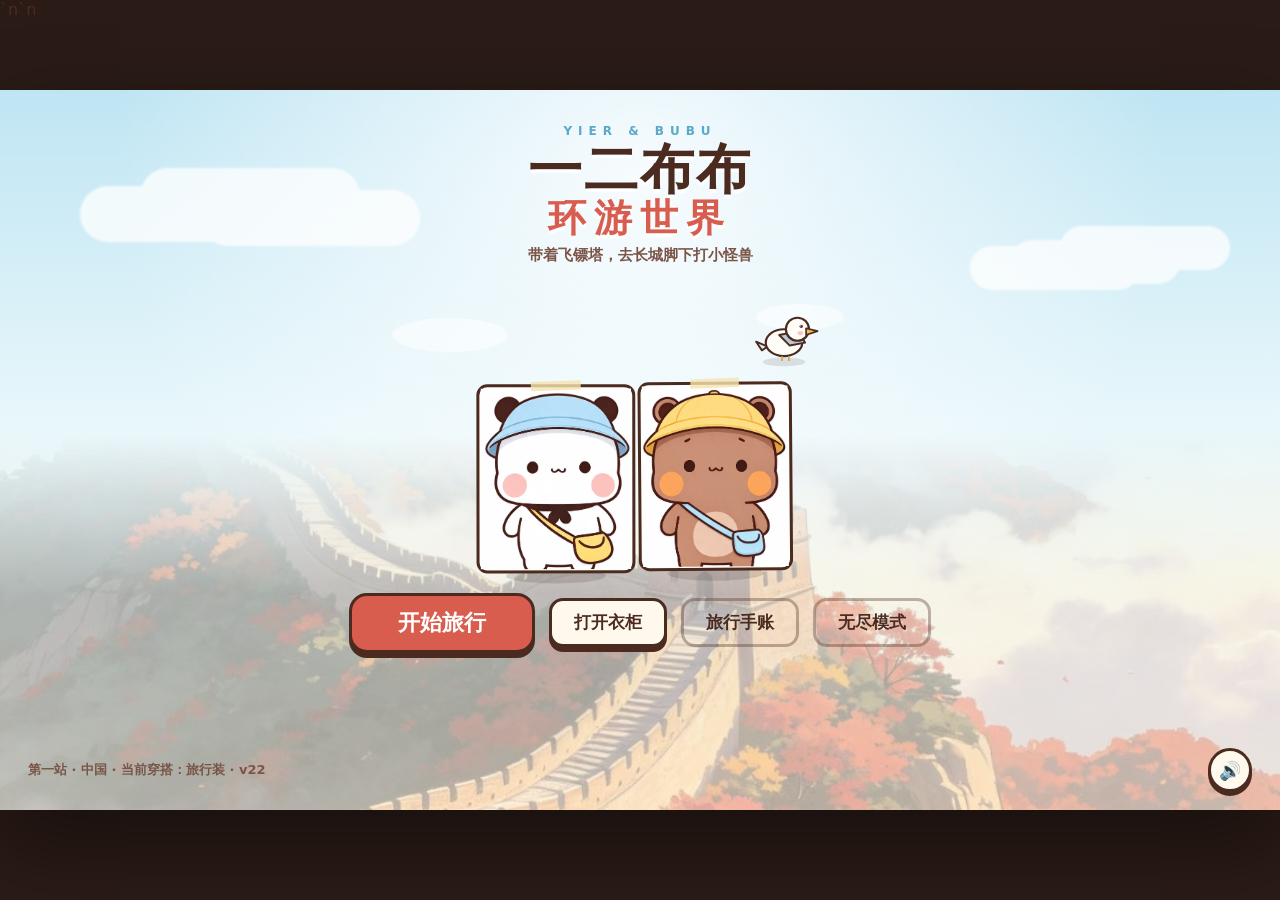
==== commit 2feaf7af: "v22:?????????????????" ====
--- a/v20.html
+++ b/v20.html
@@ -3,11 +3,11 @@
 <head>
 <meta charset="utf-8">
 <meta name="viewport" content="width=device-width, initial-scale=1">
-<meta http-equiv="refresh" content="0; url=v21.html">
+<meta http-equiv="refresh" content="0; url=v22.html">
 <title>一二布布环游世界 · 正在进入最新版本</title>
-<script>location.replace('v21.html');</script>
+<script>location.replace('v22.html');</script>
 </head>
 <body style="font-family:sans-serif;padding:40px;background:#fff8ec;color:#4b2b20">
-<p>正在进入最新版本… <a href="v21.html">点这里</a></p>
+<p>正在进入最新版本… <a href="v22.html">点这里</a></p>
 </body>
 </html>
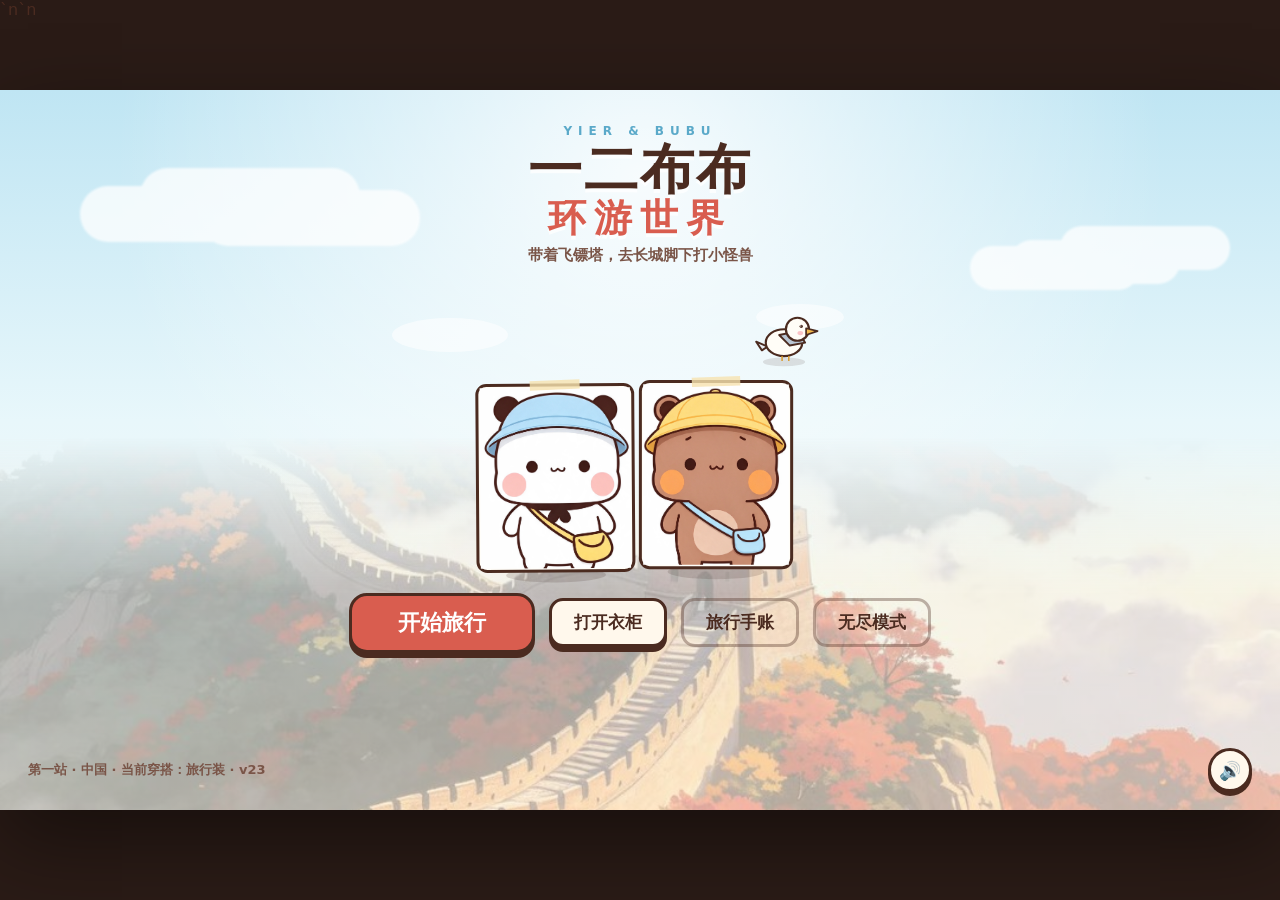
==== commit 3111bc62: "A ???1???:???????????3D?????????" ====
--- a/v20.html
+++ b/v20.html
@@ -3,11 +3,11 @@
 <head>
 <meta charset="utf-8">
 <meta name="viewport" content="width=device-width, initial-scale=1">
-<meta http-equiv="refresh" content="0; url=v22.html">
+<meta http-equiv="refresh" content="0; url=v23.html">
 <title>一二布布环游世界 · 正在进入最新版本</title>
-<script>location.replace('v22.html');</script>
+<script>location.replace('v23.html');</script>
 </head>
 <body style="font-family:sans-serif;padding:40px;background:#fff8ec;color:#4b2b20">
-<p>正在进入最新版本… <a href="v22.html">点这里</a></p>
+<p>正在进入最新版本… <a href="v23.html">点这里</a></p>
 </body>
 </html>
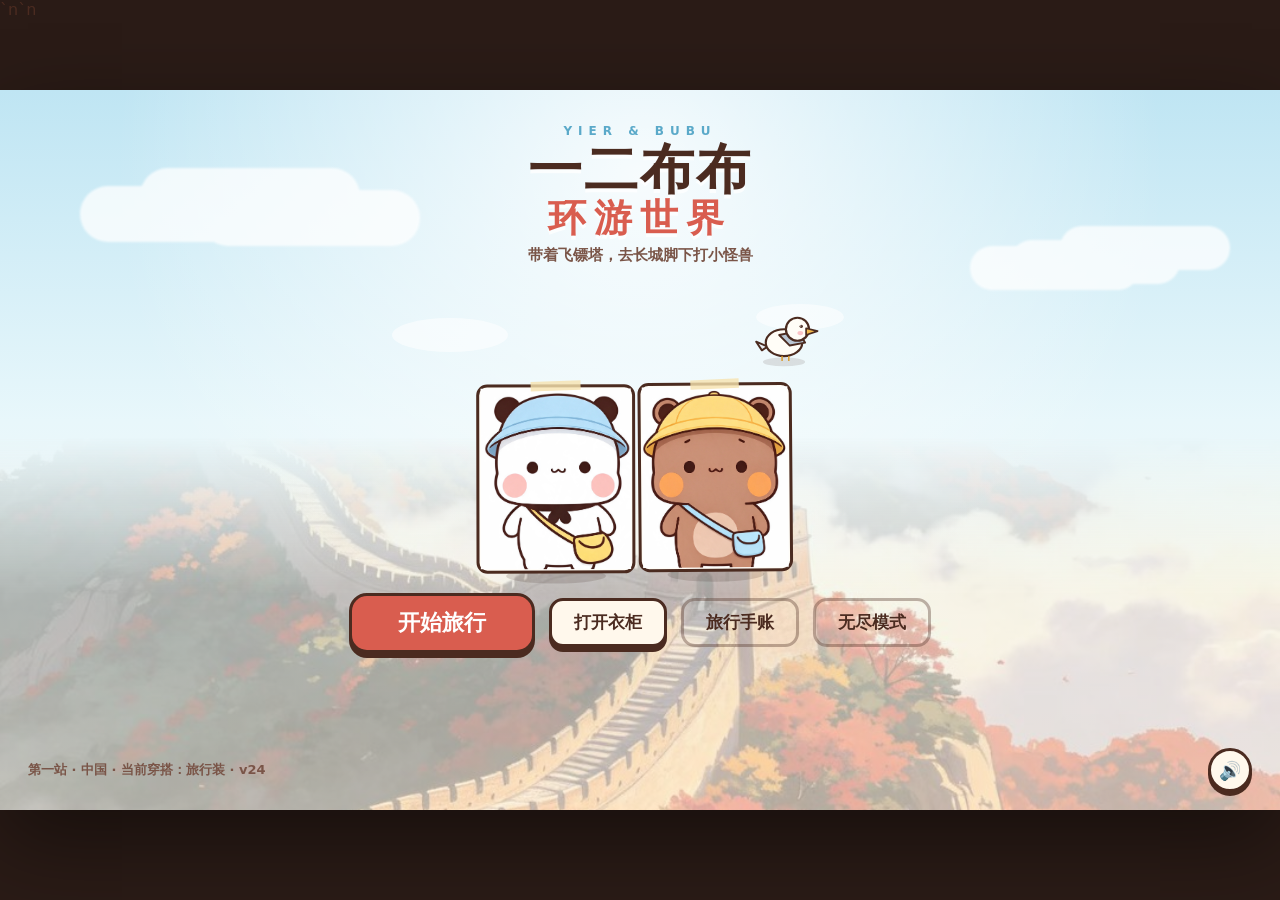
==== commit af86b638: "v24:BD ??,???? + ???? + ???????" ====
--- a/v20.html
+++ b/v20.html
@@ -3,11 +3,11 @@
 <head>
 <meta charset="utf-8">
 <meta name="viewport" content="width=device-width, initial-scale=1">
-<meta http-equiv="refresh" content="0; url=v23.html">
+<meta http-equiv="refresh" content="0; url=v24.html">
 <title>一二布布环游世界 · 正在进入最新版本</title>
-<script>location.replace('v23.html');</script>
+<script>location.replace('v24.html');</script>
 </head>
 <body style="font-family:sans-serif;padding:40px;background:#fff8ec;color:#4b2b20">
-<p>正在进入最新版本… <a href="v23.html">点这里</a></p>
+<p>正在进入最新版本… <a href="v24.html">点这里</a></p>
 </body>
 </html>
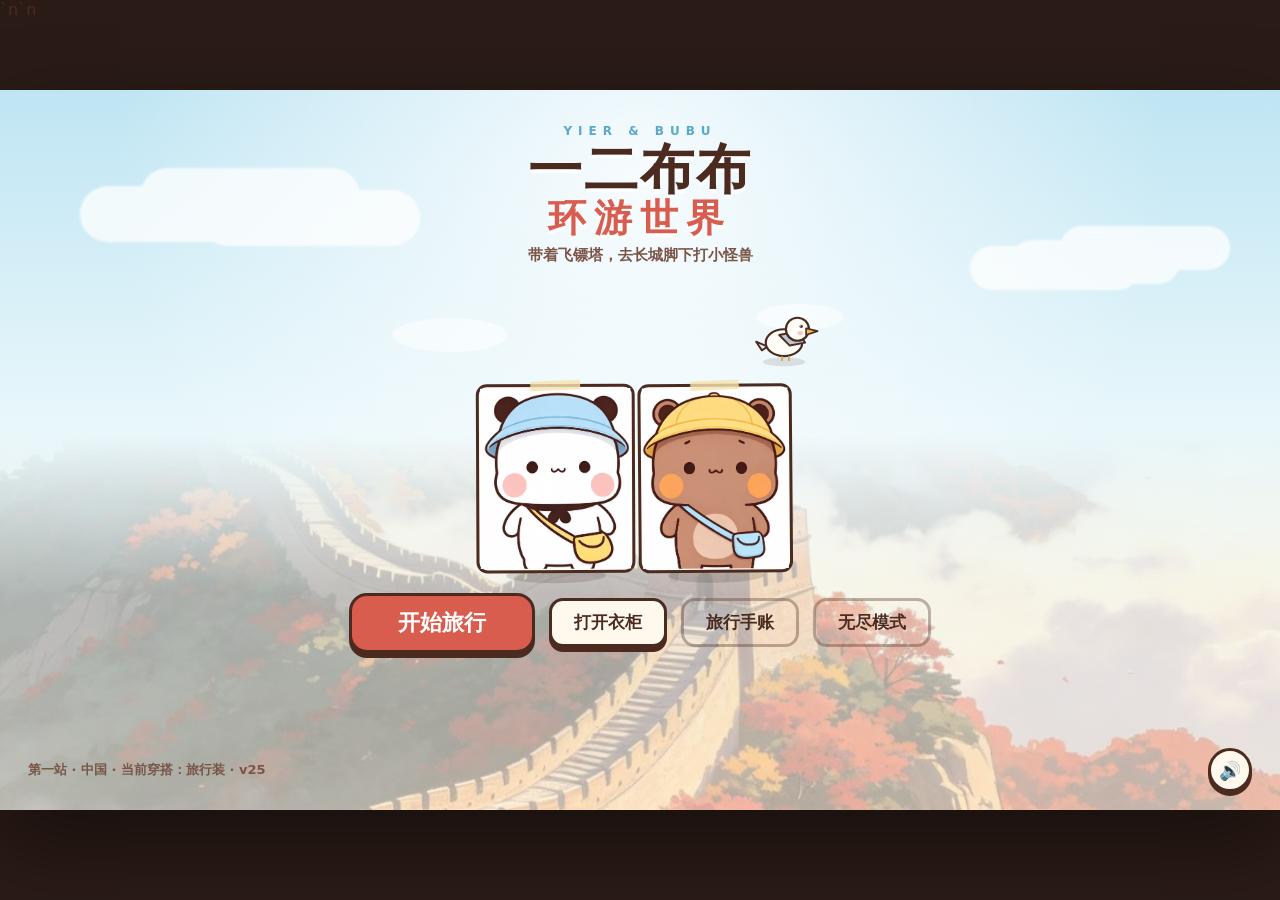
==== commit 2b0eab41: "v25:??2D??????????????????????????" ====
--- a/v20.html
+++ b/v20.html
@@ -3,11 +3,11 @@
 <head>
 <meta charset="utf-8">
 <meta name="viewport" content="width=device-width, initial-scale=1">
-<meta http-equiv="refresh" content="0; url=v24.html">
+<meta http-equiv="refresh" content="0; url=v25.html">
 <title>一二布布环游世界 · 正在进入最新版本</title>
-<script>location.replace('v24.html');</script>
+<script>location.replace('v25.html');</script>
 </head>
 <body style="font-family:sans-serif;padding:40px;background:#fff8ec;color:#4b2b20">
-<p>正在进入最新版本… <a href="v24.html">点这里</a></p>
+<p>正在进入最新版本… <a href="v25.html">点这里</a></p>
 </body>
 </html>
